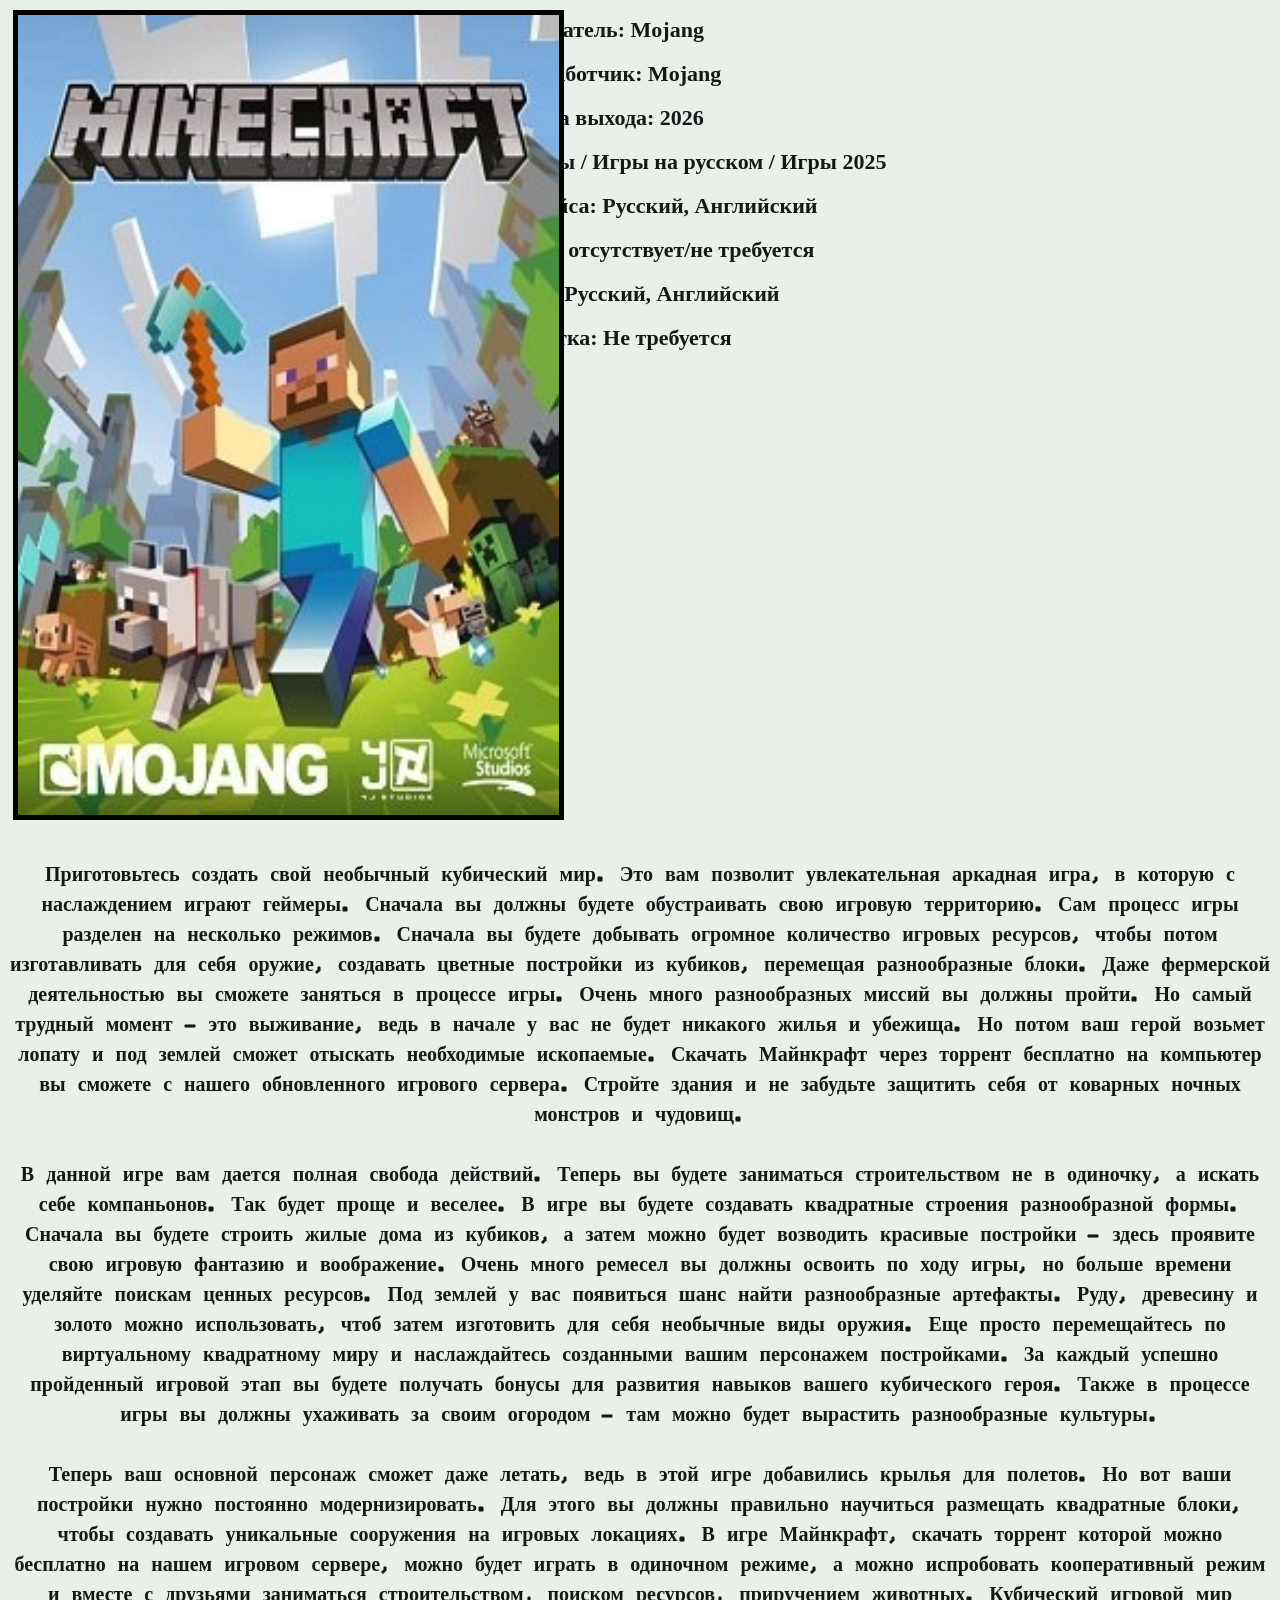
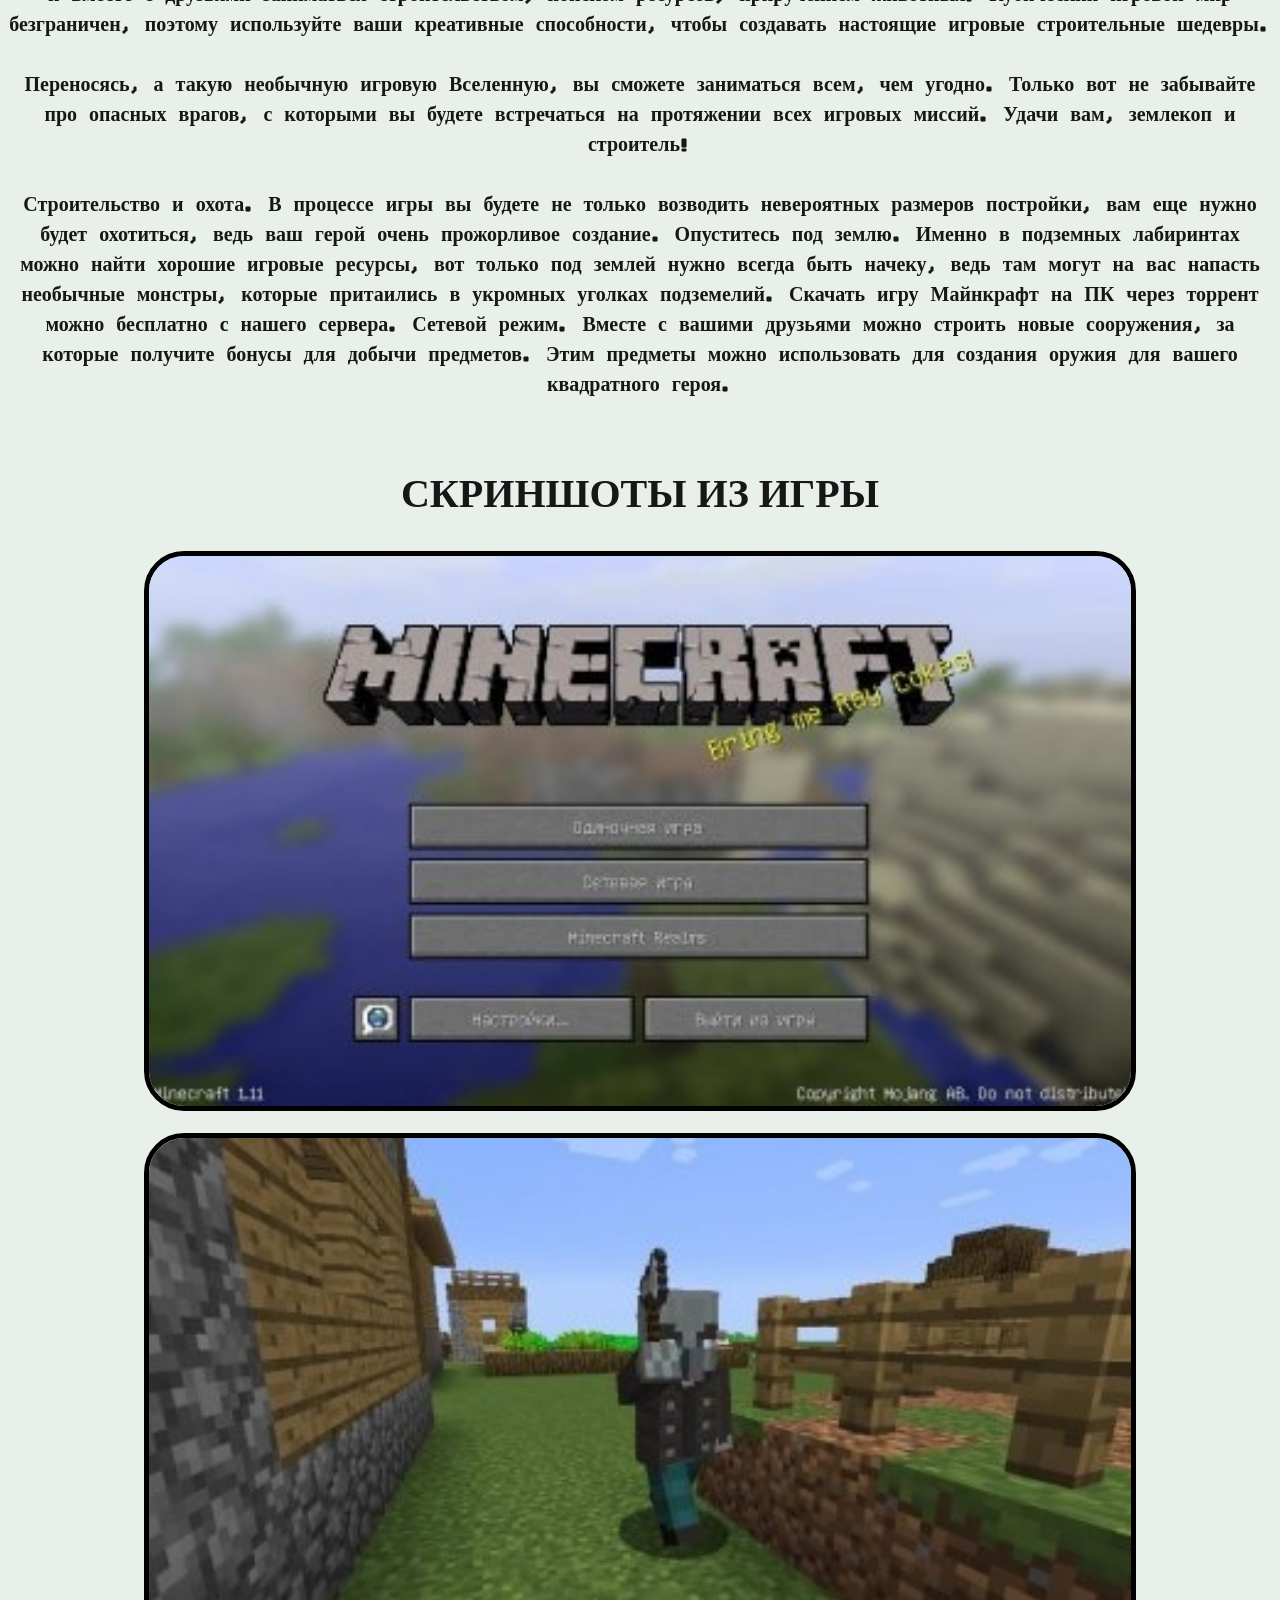
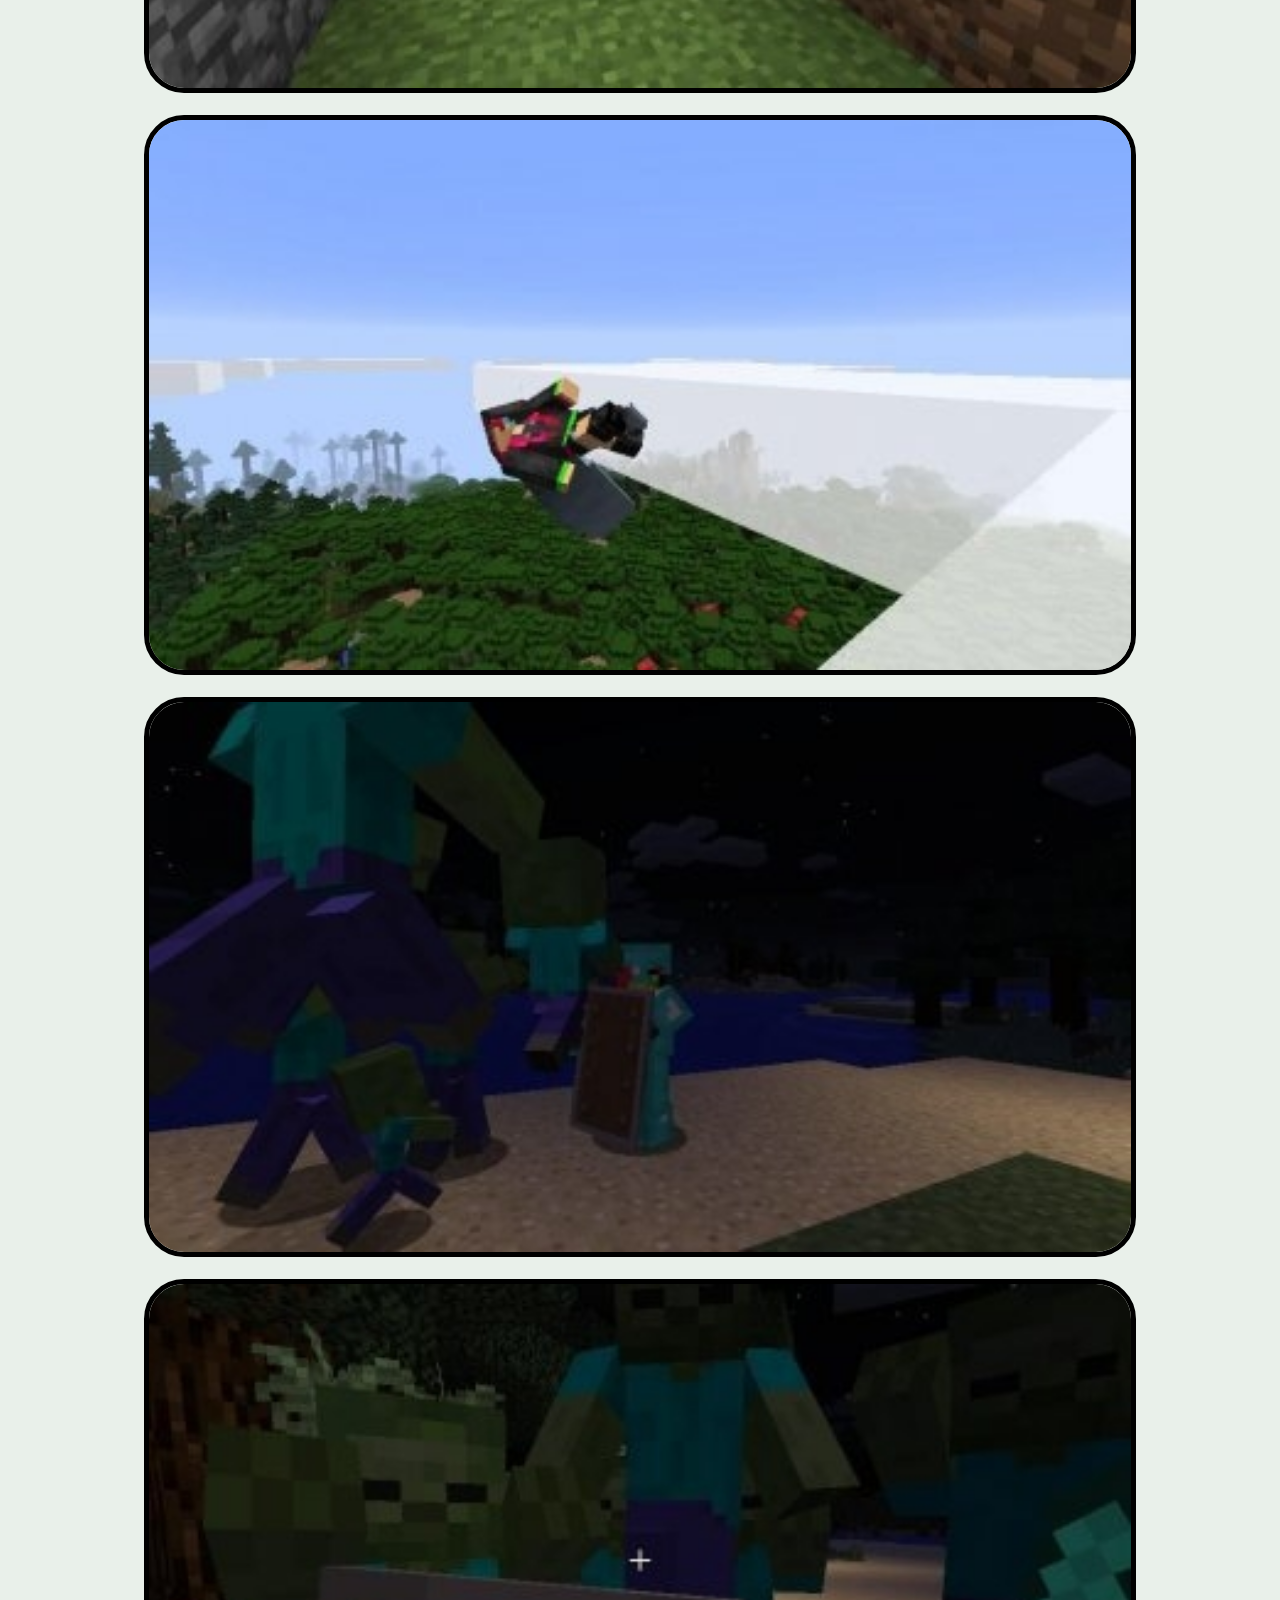
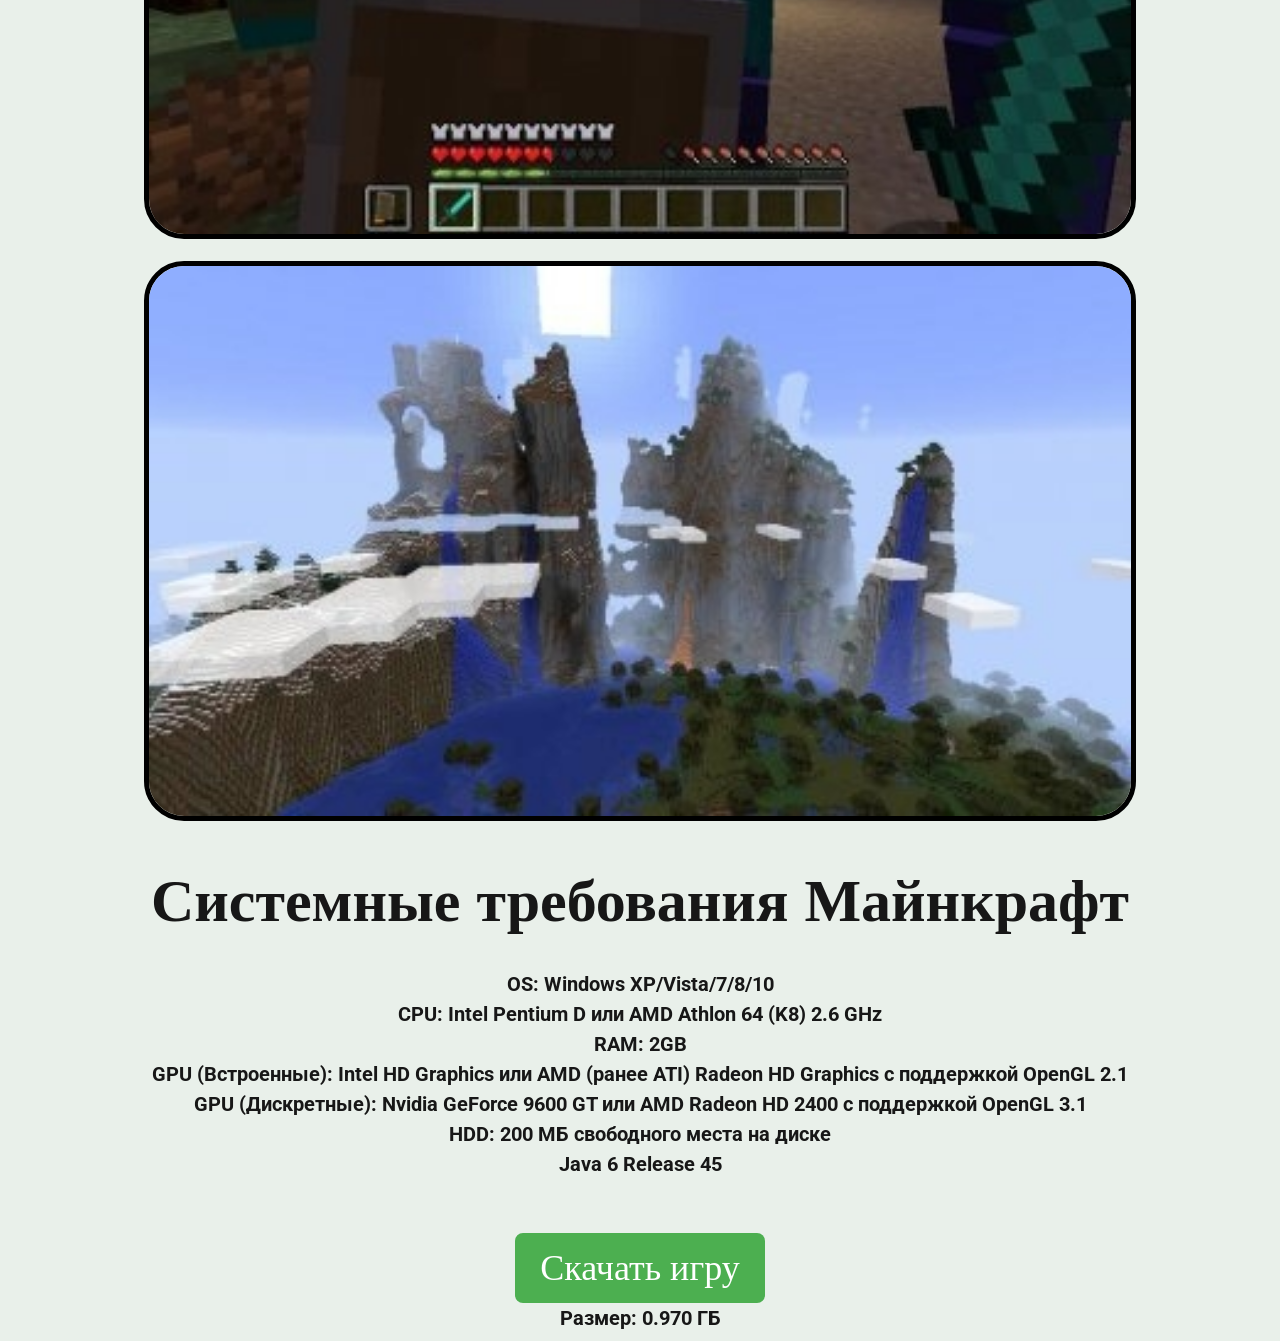
==== index.html @ b20e06b5 "fiels" ====
<!doctype html>
<html lang="ru">
<head>
    <meta charset="UTF-8">
    <meta content="Торрент скачать майнкрафт бесплатно халява торрент">
    <title>Майнкрафт торрент</title>
    <link rel="stylesheet" href="main.css">
</head>
<body>
<p class="har">Издатель: Mojang <br> Разработчик: Mojang <br> дата выхода: 2026 <br> Категория: Песочницы / Игры на русском / Игры 2025 <br> Язык интерфейса: Русский, Английский <br> Язык озвучки: отсутствует/не требуется <br> Субтитры: Русский, Английский <br> Таблетка: Не требуется</p>
<img class="img" src="images/minecraft.jpg" alt="image">
<br><br>
<p class="opis">Приготовьтесь создать свой необычный кубический мир. Это вам позволит увлекательная аркадная игра, в которую с наслаждением играют геймеры. Сначала вы должны будете обустраивать свою игровую территорию. Сам процесс игры разделен на несколько режимов. Сначала вы будете добывать огромное количество игровых ресурсов, чтобы потом изготавливать для себя оружие, создавать цветные постройки из кубиков, перемещая разнообразные блоки. Даже фермерской деятельностью вы сможете заняться в процессе игры. Очень много разнообразных миссий вы должны пройти. Но самый трудный момент – это выживание, ведь в начале у вас не будет никакого жилья и убежища. Но потом ваш герой возьмет лопату и под землей сможет отыскать необходимые ископаемые. Скачать Майнкрафт через торрент бесплатно на компьютер вы сможете с нашего обновленного игрового сервера. Стройте здания и не забудьте защитить себя от коварных ночных монстров и чудовищ.
    <br><br> В данной игре вам дается полная свобода действий. Теперь вы будете заниматься строительством не в одиночку, а искать себе компаньонов. Так будет проще и веселее. В игре вы будете создавать квадратные строения разнообразной формы. Сначала вы будете строить жилые дома из кубиков, а затем можно будет возводить красивые постройки – здесь проявите свою игровую фантазию и воображение. Очень много ремесел вы должны освоить по ходу игры, но больше времени уделяйте поискам ценных ресурсов. Под землей у вас появиться шанс найти разнообразные артефакты. Руду, древесину и золото можно использовать, чтоб затем изготовить для себя необычные виды оружия. Еще просто перемещайтесь по виртуальному квадратному миру и наслаждайтесь созданными вашим персонажем постройками. За каждый успешно пройденный игровой этап вы будете получать бонусы для развития навыков вашего кубического героя. Также в процессе игры вы должны ухаживать за своим огородом – там можно будет вырастить разнообразные культуры.
    <br><br>Теперь ваш основной персонаж сможет даже летать, ведь в этой игре добавились крылья для полетов. Но вот ваши постройки нужно постоянно модернизировать. Для этого вы должны правильно научиться размещать квадратные блоки, чтобы создавать уникальные сооружения на игровых локациях. В игре Майнкрафт, скачать торрент которой можно бесплатно на нашем игровом сервере, можно будет играть в одиночном режиме, а можно испробовать кооперативный режим и вместе с друзьями заниматься строительством, поиском ресурсов, приручением животных. Кубический игровой мир безграничен, поэтому используйте ваши креативные способности, чтобы создавать настоящие игровые строительные шедевры.
    <br><br>Переносясь, а такую необычную игровую Вселенную, вы сможете заниматься всем, чем угодно. Только вот не забывайте про опасных врагов, с которыми вы будете встречаться на протяжении всех игровых миссий. Удачи вам, землекоп и строитель!
    <br><br>Строительство и охота. В процессе игры вы будете не только возводить невероятных размеров постройки, вам еще нужно будет охотиться, ведь ваш герой очень прожорливое создание.
Опуститесь под землю. Именно в подземных лабиринтах можно найти хорошие игровые ресурсы, вот только под землей нужно всегда быть начеку, ведь там могут на вас напасть необычные монстры, которые притаились в укромных уголках подземелий. Скачать игру Майнкрафт на ПК через торрент можно бесплатно с нашего сервера.
Сетевой режим. Вместе с вашими друзьями можно строить новые сооружения, за которые получите бонусы для добычи предметов. Этим предметы можно использовать для создания оружия для вашего квадратного героя.</p>
<br><br><br>
<p class="skrins">СКРИНШОТЫ ИЗ ИГРЫ</p>
<br><br>
<img class="scrinss" src="images/scrin1.jpg" alt="image">
<br><br>
<img class="scrinss" src="images/scrin2.jpg" alt="image">
<br><br>
<img class="scrinss" src="images/scrin3.jpg" alt="image">
<br><br>
<img class="scrinss" src="images/scrin4.jpg" alt="image">
<br><br>
<img class="scrinss" src="images/scrin5.jpg" alt="image">
<br><br>
<img class="scrinss" src="images/scrin6.jpg" alt="image">
<br><br>
<p class="skrinsss">Системные требования Майнкрафт</p>
<br><br>
<p class="opiss">OS: Windows XP/Vista/7/8/10 <br>
CPU: Intel Pentium D или AMD Athlon 64 (K8) 2.6 GHz <br>
RAM: 2GB <br>
GPU (Встроенные): Intel HD Graphics или AMD (ранее ATI) Radeon HD Graphics с поддержкой OpenGL 2.1 <br>
GPU (Дискретные): Nvidia GeForce 9600 GT или AMD Radeon HD 2400 с поддержкой OpenGL 3.1 <br>
HDD: 200 МБ свободного места на диске <br>
Java 6 Release 45</p> <br>
<br><br>
<a href="apk/minecraft.torrent" class="butt">Скачать игру</a>
<p class="opiss">Размер: 0.970 ГБ</p>
</body>
</html>
---- main.css ----
@import url('https://fonts.googleapis.com/css2?family=Bitcount+Grid+Double:wght@100..900&family=Oswald&family=Roboto:ital,wght@0,100..900;1,100..900&family=UnifrakturMaguntia&display=swap');
@import url('https://fonts.googleapis.com/css2?family=Bitcount+Grid+Double:wght@100..900&family=Boldonse&family=Oswald&family=Roboto:ital,wght@0,100..900;1,100..900&family=UnifrakturMaguntia&display=swap');

a {
   text-decoration: none;
}

body {
   background: #e9f0ea;
   text-align: center;
}

.har {
   text-align: center;
   font-size: 22px;
   font-weight: bold;
   line-height: 2;
   Margin: 0;
   Margin-left: -50px;
   color: #171717;
   position: relative;
   z-index: 0;
}

.img {
   Weight: 800px;
   Height: 800px;
   Margin: 5px;
   margin-top: -350px;
   border: 5px solid silver;
   border-color: #000000;
   display: block;
   position: relative;
   z-index: 1;
}

.img:hover {
   cursor: pointer;
}

.but {
   display: inline-block;
   padding: 15px 25px;
   background: #4CAF50;
   color: white;
   font-size: 36px;
   border-radius: 8px;
   weight: 200px;
   height: 40px;
   line-height: 40px;
   text-align: center;
   margin-right: auto;
   position: relative;
   z-index: 3;
   Margin-left: -60px;
   top: -440px;
}

.opis {
   color: #171717;
   text-align: center;
   font-size: 20px;
   font-weight: bold;
   line-height: 1.50;
   Margin: 0;
   z-index: 5;
   font-family: "Bitcount Grid Double"
}

.skrins {
   font-family: Boldonse;
   color: #171717;
   text-align: center;
   font-size: 40px;
   font-weight: bold;
   line-height: 1.50;
   Margin: 0;
   z-index: 6;
}

.scrinss {
   weight: 550px;
   height: 550px;
   border: 5px solid silver;
   border-color: #000000;
   border-radius: 40px;
}

.skrinsss {
   font-family: "Boldonse";
   color: #171717;
   text-align: center;
   font-size: 60px;
   font-weight: bold;
   line-height: 1.50;
   Margin: 0;
   z-index: 7;
}

.opiss {
   color: #171717;
   text-align: center;
   font-size: 20px;
   font-weight: bold;
   line-height: 1.50;
   Margin: 0;
   z-index: 5;
   font-family: "Roboto";
}

.butt {
   display: inline-block;
   padding: 15px 25px;
   background: #4CAF50;
   color: white;
   font-size: 36px;
   border-radius: 8px;
   weight: 200px;
   height: 40px;
   line-height: 40px;
   text-align: center;
   margin-right: auto;
   position: relative;
   z-index: 8;
   Margin-left: 0px;
   top: 0px;
}
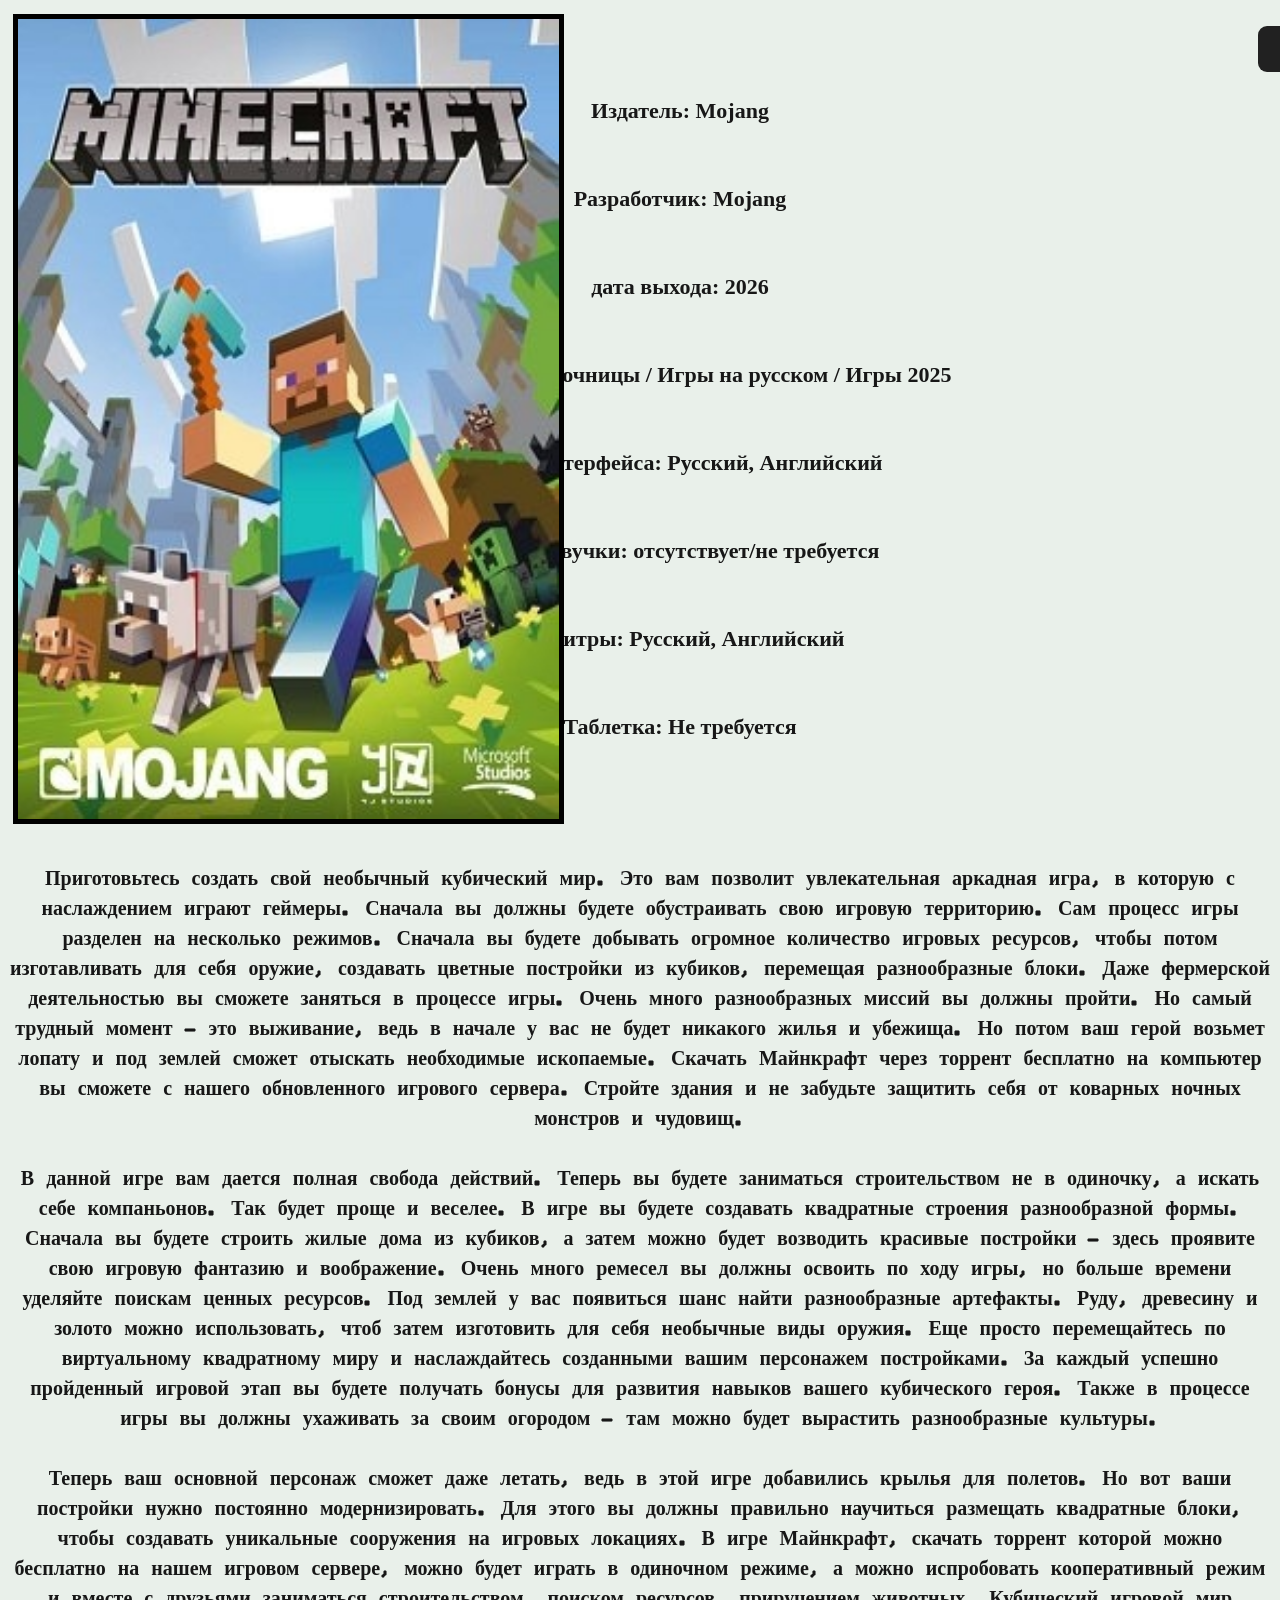
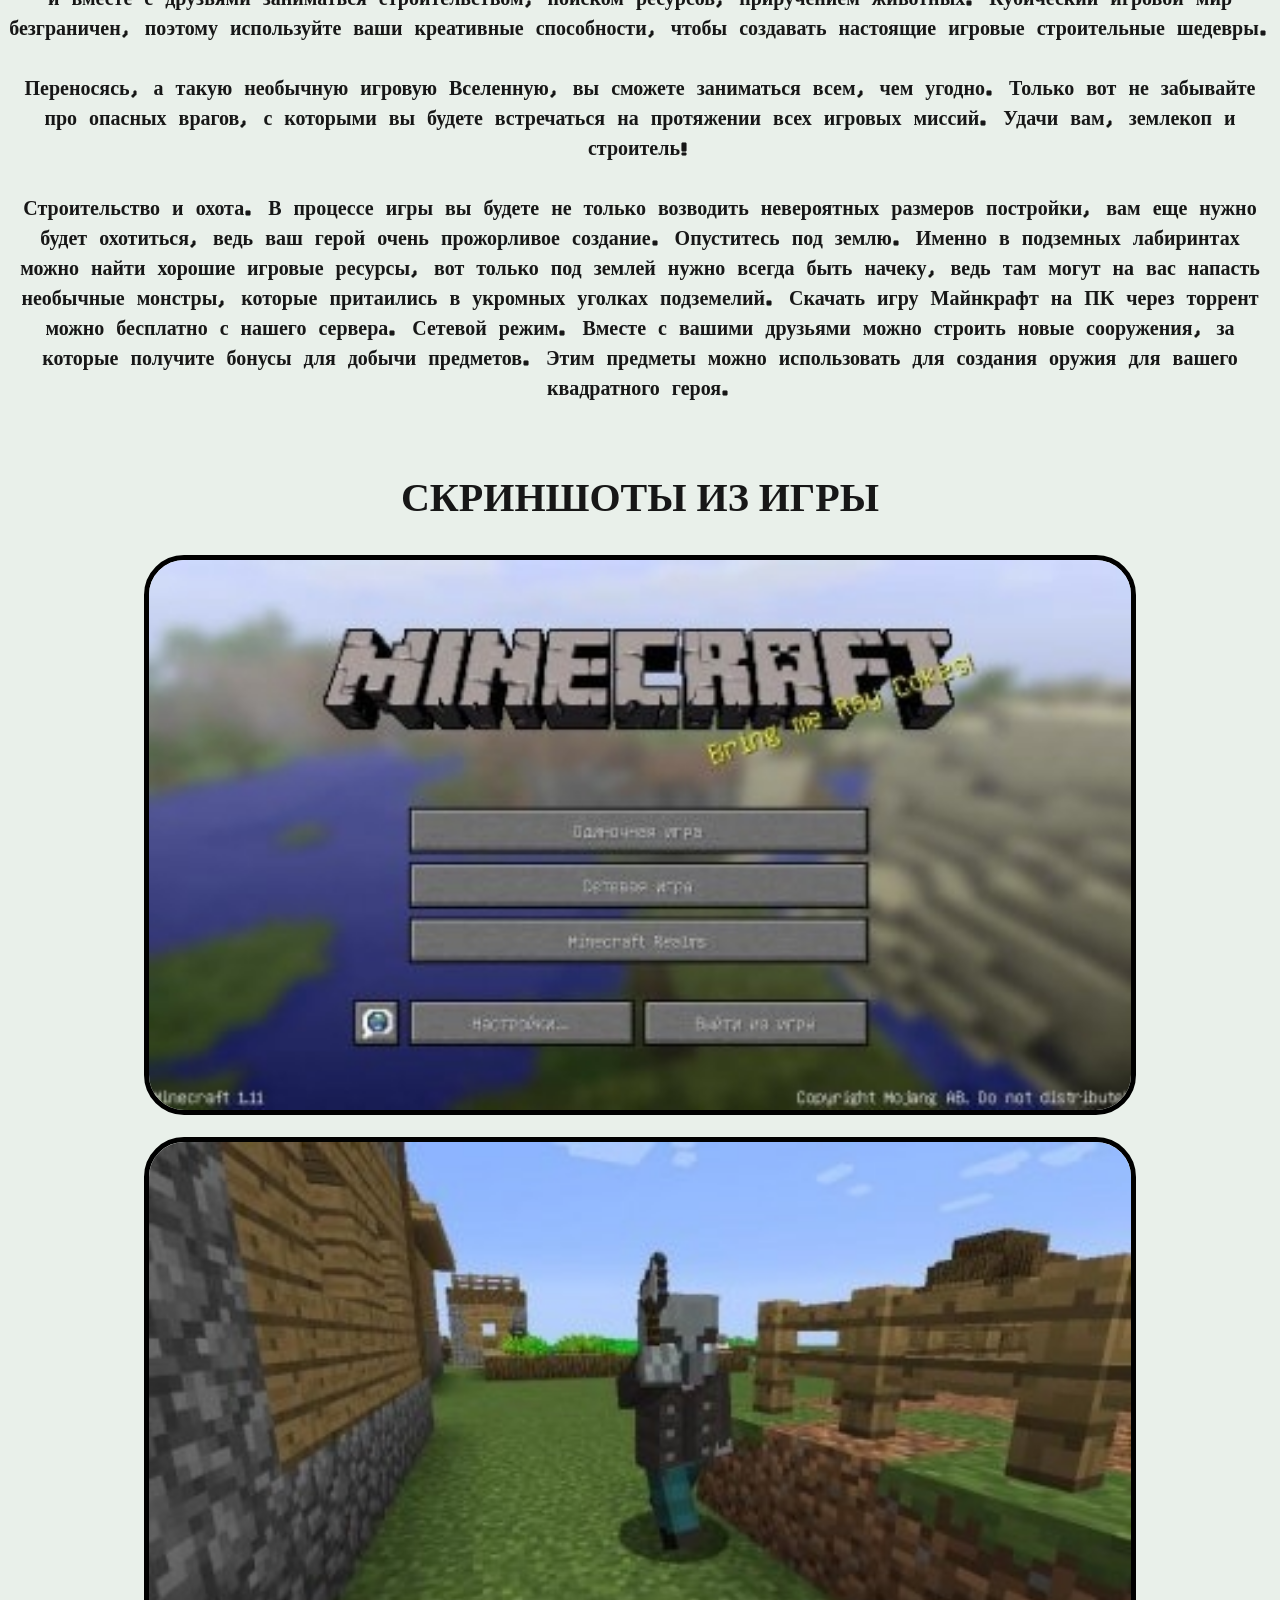
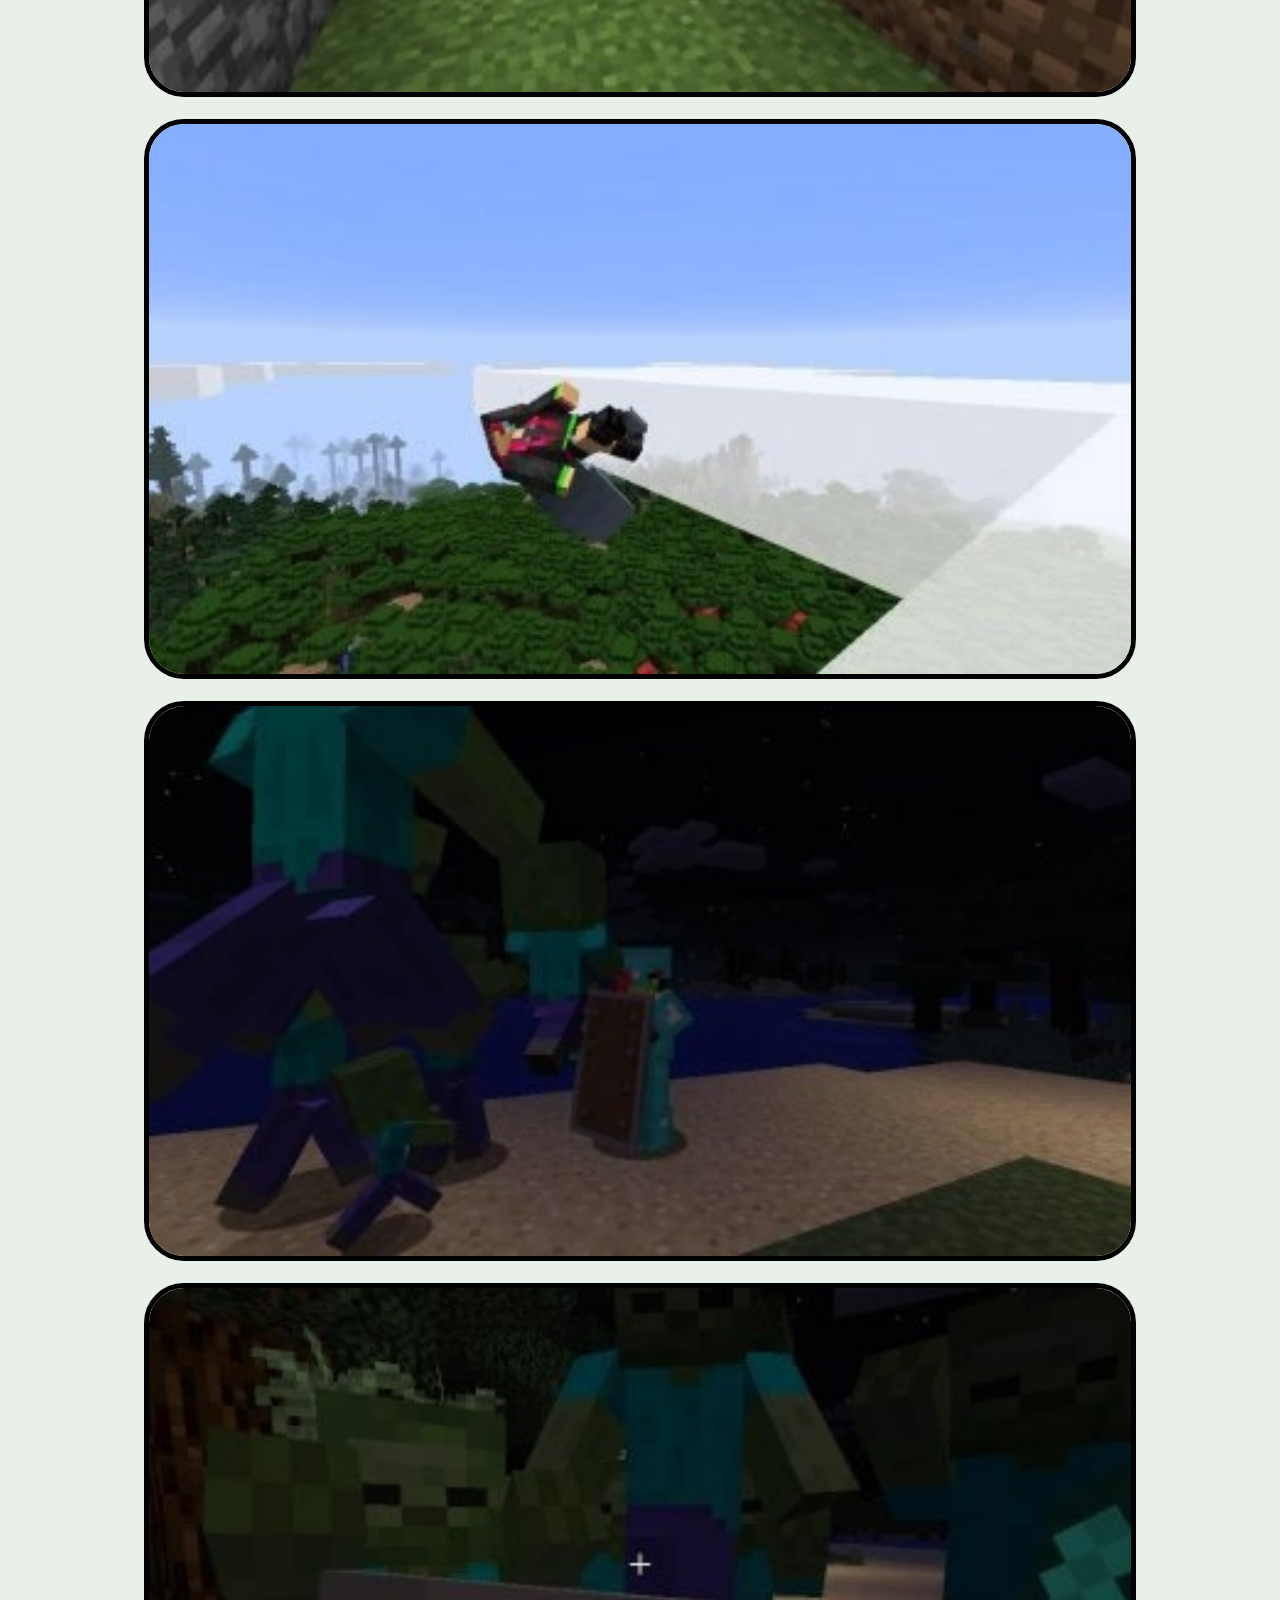
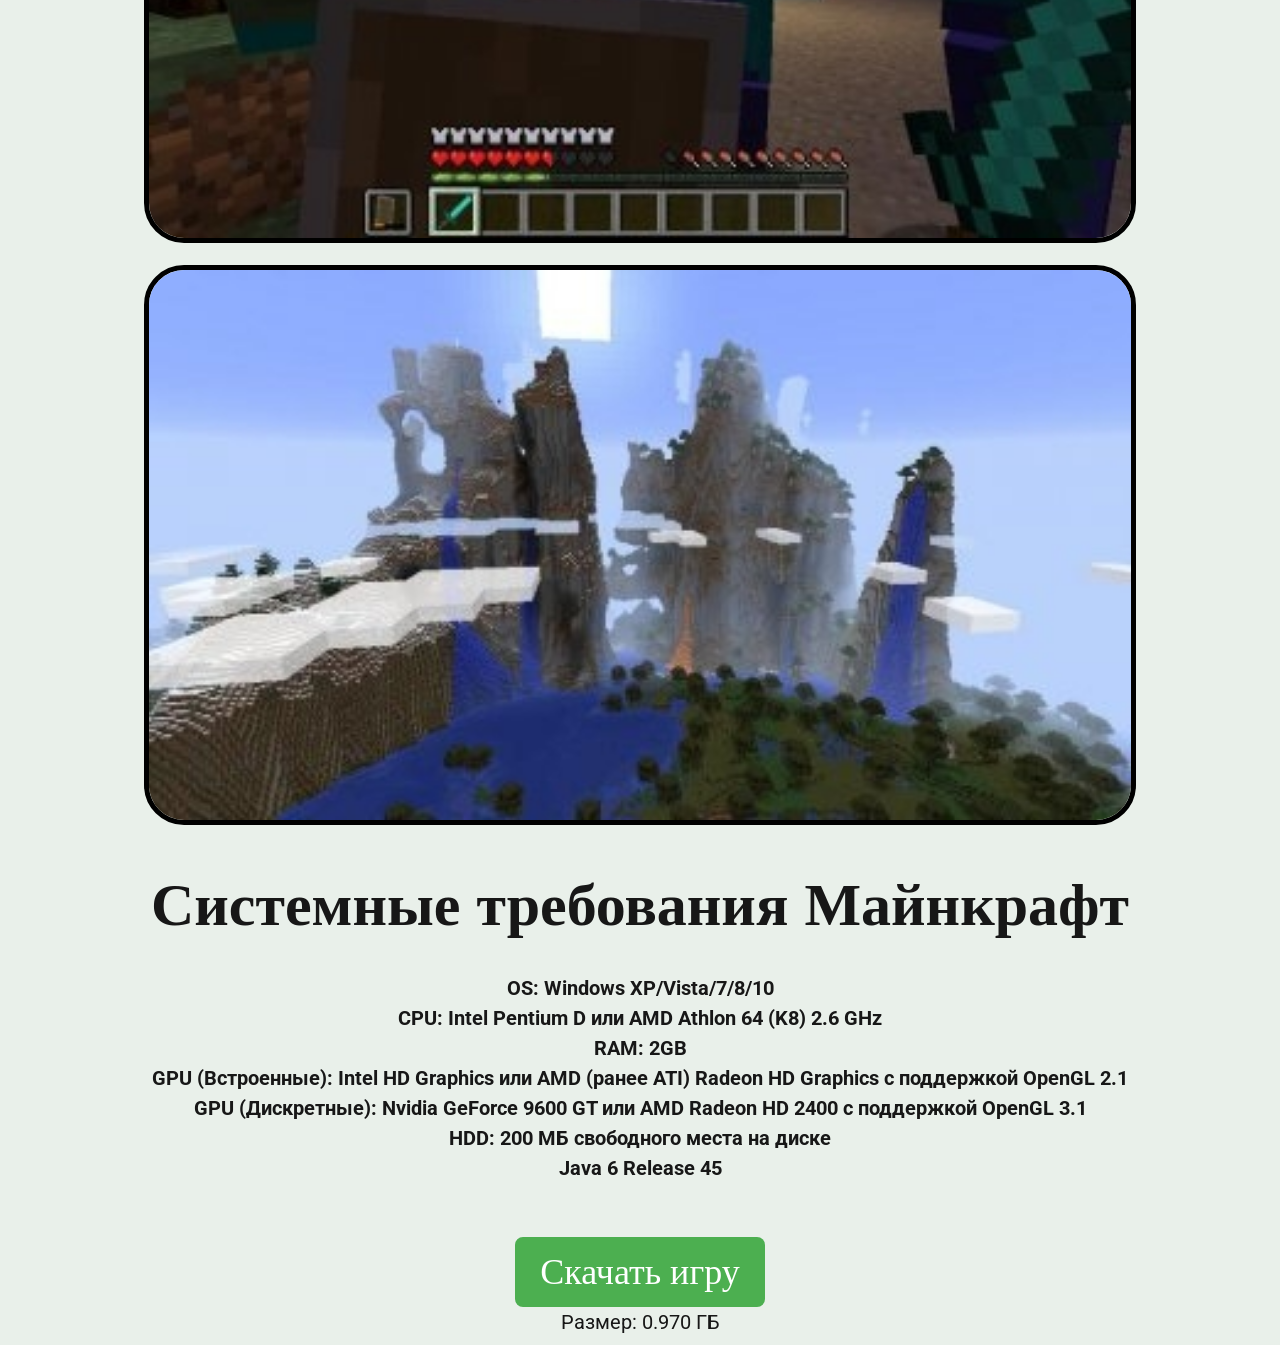
==== commit 6c4ec603: "Add files via upload" ====
--- a/index.html
+++ b/index.html
@@ -2,11 +2,12 @@
 <html lang="ru">
 <head>
     <meta charset="UTF-8">
-    <meta content="Торрент скачать майнкрафт бесплатно халява торрент">
+    <meta content="Торрент скачать майнкрафт бесплатно халява торрент,Майнкрафт торрент скачать,Майнкрафт,Торент,Торрент,Скачать,Скачать торрент,Майнкрафт торрент скачать бесплатно халява майнЮ майн, майн торрент">
     <title>Майнкрафт торрент</title>
     <link rel="stylesheet" href="main.css">
 </head>
 <body>
+<a class="ons" href="about.html">О НАС</a> <a class="ons" href="index.html">ГЛАВНАЯ</a>
 <p class="har">Издатель: Mojang <br> Разработчик: Mojang <br> дата выхода: 2026 <br> Категория: Песочницы / Игры на русском / Игры 2025 <br> Язык интерфейса: Русский, Английский <br> Язык озвучки: отсутствует/не требуется <br> Субтитры: Русский, Английский <br> Таблетка: Не требуется</p>
 <img class="img" src="images/minecraft.jpg" alt="image">
 <br><br>
@@ -43,6 +44,6 @@
 Java 6 Release 45</p> <br>
 <br><br>
 <a href="apk/minecraft.torrent" class="butt">Скачать игру</a>
-<p class="opiss">Размер: 0.970 ГБ</p>
+<p class="opiss1">Размер: 0.970 ГБ</p>
 </body>
 </html>
--- a/main.css
+++ b/main.css
@@ -14,19 +14,20 @@
    text-align: center;
    font-size: 22px;
    font-weight: bold;
-   line-height: 2;
+   line-height: 4;
    Margin: 0;
-   Margin-left: -50px;
+   Margin-left: 80px;
    color: #171717;
    position: relative;
    z-index: 0;
+   top: 7px;
 }
 
 .img {
    Weight: 800px;
    Height: 800px;
    Margin: 5px;
-   margin-top: -350px;
+   margin-top: -750px;
    border: 5px solid silver;
    border-color: #000000;
    display: block;
@@ -124,4 +125,40 @@
    z-index: 8;
    Margin-left: 0px;
    top: 0px;
+}
+
+.opiss1 {
+   color: #171717;
+   text-align: center;
+   font-size: 20px;
+   line-height: 1.50;
+   Margin: 0;
+   z-index: 5;
+   font-family: "Roboto";
+   opacity: 88;
+}
+
+.ons {
+   display: inline-block;
+   padding: 13px 30px;
+   background: #212121;
+   color: #fff;
+   font-family: "Roboto";
+   font-color: #fff;
+   font-size: 18px;
+   border-radius: 9px;
+   weight: 80px;
+   height: 20px;
+   text-align: right;
+   position: relative;
+   z-index: 9;
+   margin: 3px;
+   align: right;
+   left: 750px;
+   top: 15px;
+}
+
+.ons:hover {
+   color: fff;
+   background: #363636;
 }
